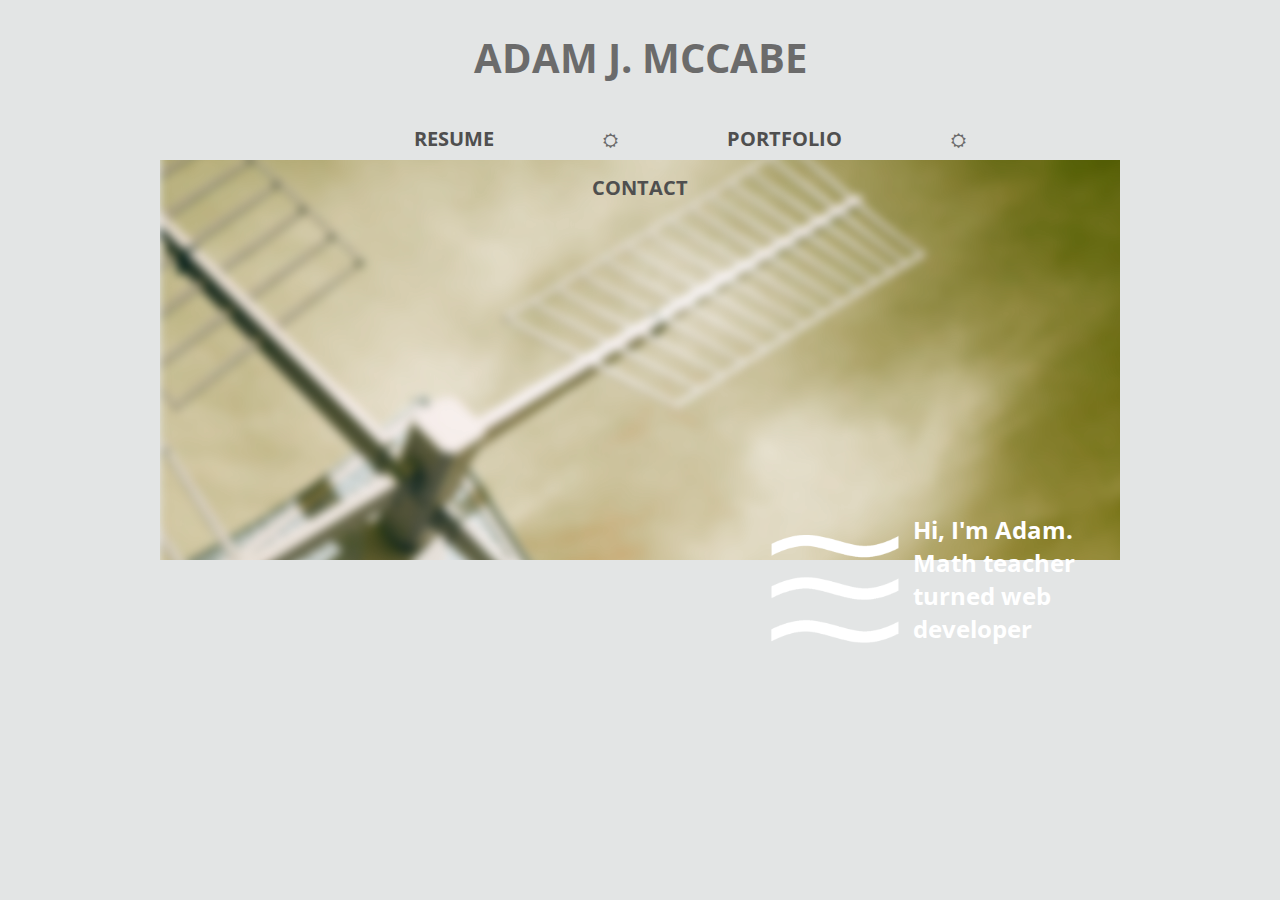
==== index.html @ 9fcefb50 "fix resume link" ====
<!DOCTYPE html>
<html>
<head>
  <title>Adam McCabe</title>
  <link href="stylesheets/base.css" rel="stylesheet">
  <link href="stylesheets/skeleton.css" rel="stylesheet">
  <link href="stylesheets/layout.css" rel="stylesheet">
  <link href="stylesheets/styles.css" rel="stylesheet" />

  <link href='http://fonts.googleapis.com/css?family=Open+Sans+Condensed:300' rel='stylesheet' type='text/css'>

  <link href="http://netdna.bootstrapcdn.com/font-awesome/4.0.3/css/font-awesome.css" rel="stylesheet">
</head>

<body>
    <div id="nav_bar">
      <h1><a href="index.html">Adam J. McCabe</a></h1>
      <div class='home-links'>
        <a href="resume.html">Resume</a>
        <i class="fa fa-sun-o fa-spin"></i>
        <a href="portfolio.html">Portfolio</a>
        <i class="fa fa-sun-o fa-spin"></i>
        <a href="contact.html">Contact</a>
      </div>
    </div>

    <div class='list'>
      <div class='home-image-container'>

        <div class='home-wind'>
          <img src="images/less_wind.png">
          <span>Hi, I'm Adam. </br> Math teacher turned web developer</span>
        </div>

        <div class='home-image'><img src='images/windmill4.JPG'></div>
      </div
    </div>
  




</body>
</html>
---- stylesheets/styles.css ----
* {
	margin: 0;
	padding: 0;
}

a, a:visited {
	outline: none;
	text-decoration: none;
	color: #4f4f4f;
}

#nav_bar {
	position: relative;
	color: #6b6b6b;
	margin: 30px auto;
	width: 950px;
	height: 100px;
	z-index: 6;
}

#nav_bar a {
	margin: 0px 100px 0px 100px;
	font-size: 20px;
}

#nav_bar a:hover {
	color: #cf8a05;
}

#nav_bar h1 {
	padding: 0px 0px 23px 0px;
	text-align: center;
	text-transform: uppercase;
}

#nav_bar h1 a{
	font: bold 40px 'Open Sans Condensed', sans-serif;
	color: #6b6b6b;
	width: 250px;
}

/*.list {
	text-align: center;
}*/

#nav_bar li {
	display: inline;
	margin: 40px auto;
	margin-left: 30px;
	margin-right: 30px;
	text-align: center;
}

.home-image-container {
	margin: 10px auto;
	width: 960px;
	height: 400px;
	overflow: hidden;
}

.home-image img {
	margin-top: -100px;
	width: 975px;
	-webkit-filter: blur(5px) grayscale(0) hue-rotate(190deg);
}

.home-image img:hover {
	-webkit-transition: all 1s ease;
  	-webkit-filter: blur(0px) grayscale(.5) hue-rotate(190deg);
}

/*#parallax-bg3 img {
	-webkit-filter: blur(0px) grayscale(1) ;
}

#parallax-bg3 img:hover {
	-webkit-transition: all 1s ease;
  	-webkit-filter: blur(0px) grayscale(0) ;
}
*/
.home-links {
	font: bold 24px 'Open Sans Condensed', sans-serif;
	font-size: 36px;
	color: #6b6b6b;
	padding: 0px 0px 20px 0px;
	text-align: center;
	text-transform: uppercase;
}

.home-wind img {
	padding: 0px;
	position: absolute;
	width: 150px;
	top: 58%;
	right: 29%;
	z-index: 99999;
}

.home-wind span {
	font: bold 24px 'Open Sans Condensed', sans-serif;
	padding: 0px;
	position: absolute;
	width: 175px;
	top: 57%;
	right: 15%;
	color: #fff;
	z-index: 99999;
}
.home-text p {
	color: white;
	font-size: 30px;
}

.home-text p:hover {
	color: #cf8a05;
}

.fa.fa-sun-o {
	font-size: 15px
}

.fa.fa-cogs {
	font-size: 200px;
	color: #fff;
}


/******************************CONTACT******************************/
/*******************************************************************/

#contact {
	width: 500px;
	height: 30px;
	margin: 80px auto;
	clear: both;
	font-size: 30px;
	/*border: 1px dashed;*/
}

#info_left {
	float: left;
	margin-right: 177px;
}

#info_right {
	float: left;
}

#github {
	float: left;
	height: 180px;
	width: 180px;
	background: url('../images/github-256.png') no-repeat;
	background-size:180px 180px;
}

#linkedin {
	float: left;
	height: 180px;
	width: 180px;
	background: url('../images/linkedin-256.png') no-repeat;
	background-size:180px 180px;
}

#twitter {
	float: left;
	height: 180px;
	width: 180px;
	background: url('../images/twitter-256.png') no-repeat;
	background-size:180px 180px;
}

#gmail {
	float: left;
	height: 180px;
	width: 180px;
	background: url('../images/gmail-256.png') no-repeat;
	background-size:180px 180px;
}

#instagram {
	float: left;
	height: 180px;
	width: 180px;
	background: url('../images/instagram-256.png') no-repeat;
	background-size:180px 180px;
}

#phone {
	float: left;
	height: 180px;
	width: 180px;
	background: url('../images/phone-256.png') no-repeat;
	background-size:180px 180px;
}
.container {
	width: 720px;
	margin: 40px auto;
	/*border: 1px dashed;*/
}



/******************************RESUME*******************************/
/*******************************************************************/

#resume {
	width: 940px;
	height: 1300px;
	overflow:hidden;
	margin-top: -38px;
	margin-right: auto;
	margin-left: auto;
}

@media only screen and (max-width: 767px) {
	#resume {
		height: 1800px;
	}
}

html,body,div,span,object,iframe,h1,h2,h3,h4,h5,h6,p,blockquote,pre,abbr,address,cite,code,del,dfn,em,img,ins,kbd,q,samp,small,strong,sub,sup,var,b,i,dl,dt,dd,ol,ul,li,fieldset,form,label,legend,table,caption,tbody,tfoot,thead,tr,th,td,article,aside,canvas,details,figcaption,figure,footer,header,hgroup,menu,nav,section,summary,time,mark,audio,video {
border:0;
font:inherit;
font-size:100%;
margin:0;
padding:0;
vertical-align:baseline;
}

article,aside,details,figcaption,figure,footer,header,hgroup,menu,nav,section {
display:block;
}

html, body {
	background: #e3e5e5; 
	font-family: 'Open Sans Condensed', sans-serif; 
	font-size: 16px; 
	color: #222;
}

.clear {clear: both;}

p {
	font-size: 1em;
	line-height: 1.4em;
	margin-bottom: 20px;
	color: #444;
}

#cv {
	width: 90%;
	max-width: 800px;
	background: #e3e5e5;
	margin: 30px auto;
}

.mainDetails {
	padding: 25px 35px;
	/*border-bottom: 2px solid #cf8a05;*/
	background: #e3e5e5;
}

#name h1 {
	font-size: 2.5em;
	font-weight: 700;
	font-family: 'Open Sans Condensed', sans-serif;
	color: #6b6b6b;
	margin-bottom: -6px;
}

#name h2 {
	font-size: 2em;
	margin-left: 2px;
	font-family: 'Open Sans Condensed', sans-serif;
	color: #6b6b6b;
}

#mainArea {
	padding: 0 40px;
	background-color: #e3e5e5;
}

#headshot {
	width: 12.5%;
	float: left;
	margin-right: 30px;
}

#headshot img {
	width: 100%;
	height: auto;
	-webkit-border-radius: 50px;
	border-radius: 50px;
}

#name {
	float: left;
}

#contactDetails {
	float: right;
}

#contactDetails ul {
	list-style-type: none;
	font-size: 0.9em;
	margin-top: 2px;
}

#contactDetails ul li {
	margin-bottom: 3px;
	color: #444;
}

#contactDetails ul li a, a[href^=tel] {
	color: #444; 
	text-decoration: none;
	-webkit-transition: all .3s ease-in;
	-moz-transition: all .3s ease-in;
	-o-transition: all .3s ease-in;
	-ms-transition: all .3s ease-in;
	transition: all .3s ease-in;
}

#contactDetails ul li a:hover { 
	color: #cf8a05;
}


section {
	/*border-top: 1px solid #dedede;*/
	padding: 25px 0px 0px;
}

section:first-child {
	border-top: 25px;
}

section:last-child {
	padding: 25px 0 10px;
}

.sectionTitle {
	float: left;
	width: 15%;
}

.sectionContent {
	float: right;
	width: 72.5%;
	border-left: 1px solid #cf8a05;
	padding-left: 30px;
}

.sectionTitle h1 {
	font-family: 'Open Sans Condensed', sans-serif;
	/*font-style: italic;*/
	font-size: 1.5em;
	color: #cf8a05;
}

.sectionContent h2 {
	font-family: 'Open Sans Condensed', sans-serif;
	font-size: 1.5em;
	margin-bottom: -2px;
}

.sectionContent li {
	list-style-type: disc; 
	color: #6b6b6b;
}

.subDetails {
	font-size: 0.8em;
	font-style: italic;
	margin-bottom: 3px;
}

.keySkills {
	list-style-type: none;
	-moz-column-count:3;
	-webkit-column-count:3;
	column-count:3;
	margin-bottom: 20px;
	font-size: 1em;
	color: #444;
}

.keySkills ul li {
	margin-bottom: 3px;
}

@media all and (min-width: 602px) and (max-width: 800px) {
	#headshot {
		display: none;
	}
	
	.keySkills {
	-moz-column-count:2;
	-webkit-column-count:2;
	column-count:2;
	}
}

@media all and (max-width: 601px) {
	#cv {
		width: 95%;
		margin: 10px auto;
		min-width: 280px;
	}
	
	#headshot {
		display: none;
	}
	
	#name, #contactDetails {
		float: none;
		width: 100%;
		text-align: center;
	}
	
	.sectionTitle, .sectionContent {
		float: none;
		width: 100%;
	}
	
	.sectionTitle {
		margin-left: -2px;
		font-size: 1.25em;
	}
	
	.keySkills {
		-moz-column-count:2;
		-webkit-column-count:2;
		column-count:2;
	}
}

@media all and (max-width: 480px) {
	.mainDetails {
		padding: 15px 15px;
	}
	
	section {
		padding: 15px 0 0;
	}
	
	#mainArea {
		padding: 0 25px;
	}

	
	.keySkills {
	-moz-column-count:1;
	-webkit-column-count:1;
	column-count:1;
	}
	
	#name h1 {
		line-height: .8em;
		margin-bottom: 4px;
	}
}

@media print {
    #cv {
        width: 100%;
    }
}

@-webkit-keyframes reset {
	0% {
		opacity: 0;
	}
	100% {
		opacity: 0;
	}
}

@-webkit-keyframes fade-in {
	0% {
		opacity: 0;
	}
	40% {
		opacity: 0;
	}
	100% {
		opacity: 1;
	}
}

@-moz-keyframes reset {
	0% {
		opacity: 0;
	}
	100% {
		opacity: 0;
	}
}

@-moz-keyframes fade-in {
	0% {
		opacity: 0;
	}
	40% {
		opacity: 0;
	}
	100% {
		opacity: 1;
	}
}

@keyframes reset {
	0% {
		opacity: 0;
	}
	100% {
		opacity: 0;
	}
}

@keyframes fade-in {
	0% {
		opacity: 0;
	}
	40% {
		opacity: 0;
	}
	100% {
		opacity: 1;
	}
}

.instaFade {
    -webkit-animation-name: reset, fade-in;
    -webkit-animation-duration: .4s;
    -webkit-animation-timing-function: ease-in;
	
	-moz-animation-name: reset, fade-in;
    -moz-animation-duration: .4s;
    -moz-animation-timing-function: ease-in;
	
	animation-name: reset, fade-in;
    animation-duration: .4s;
    animation-timing-function: ease-in;
}

.quickFade {
    -webkit-animation-name: reset, fade-in;
    -webkit-animation-duration: 2.5s;
    -webkit-animation-timing-function: ease-in;
	
	-moz-animation-name: reset, fade-in;
    -moz-animation-duration: 2.5s;
    -moz-animation-timing-function: ease-in;
	
	animation-name: reset, fade-in;
    animation-duration: 2.5s;
    animation-timing-function: ease-in;
}
 
.delayOne {
	-webkit-animation-delay: 0, .1s;
	-moz-animation-delay: 0, .1s;
	animation-delay: 0, .1s;
}

.delayTwo {
	-webkit-animation-delay: 0, 1s;
	-moz-animation-delay: 0, 1s;
	animation-delay: 0, 1s;
}

.delayThree {
	-webkit-animation-delay: 0, 1.5s;
	-moz-animation-delay: 0, 1.5s;
	animation-delay: 0, 1.5s;
}

.delayFour {
	-webkit-animation-delay: 0, 2s;
	-moz-animation-delay: 0, 2s;
	animation-delay: 0, 2s;
}

.delayFive {
	-webkit-animation-delay: 0, 2.5s;
	-moz-animation-delay: 0, 2.5s;
	animation-delay: 0, 2.5s;
}
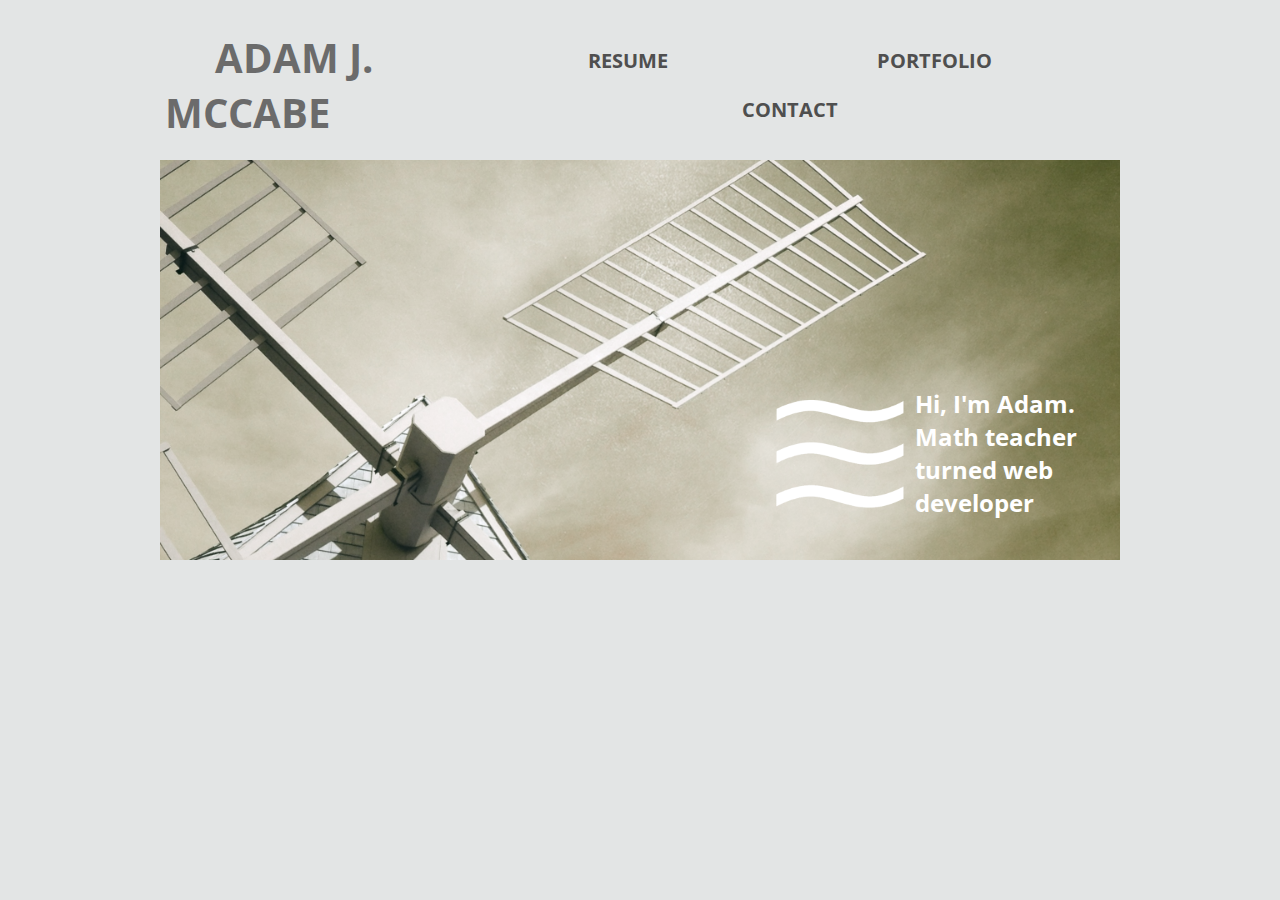
==== commit fba16041: "add viewport meta" ====
--- a/index.html
+++ b/index.html
@@ -10,35 +10,32 @@
   <link href='http://fonts.googleapis.com/css?family=Open+Sans+Condensed:300' rel='stylesheet' type='text/css'>
 
   <link href="http://netdna.bootstrapcdn.com/font-awesome/4.0.3/css/font-awesome.css" rel="stylesheet">
+
+  <meta name="viewport" content="width=device-width"/>
 </head>
 
 <body>
-    <div id="nav_bar">
-      <h1><a href="index.html">Adam J. McCabe</a></h1>
-      <div class='home-links'>
+    <div id="nav_bar" class="container">
+      <div id="name" class="four columns offset-by-five">
+        <span><a href="index.html">Adam J. McCabe</a></span>
+      </div>
+      <div class="home-links sixteen columns">
         <a href="resume.html">Resume</a>
-        <i class="fa fa-sun-o fa-spin"></i>
+        <!-- <i class="fa fa-sun-o fa-spin"></i> -->
         <a href="portfolio.html">Portfolio</a>
-        <i class="fa fa-sun-o fa-spin"></i>
+        <!-- <i class="fa fa-sun-o fa-spin"></i> -->
         <a href="contact.html">Contact</a>
       </div>
     </div>
 
     <div class='list'>
       <div class='home-image-container'>
-
         <div class='home-wind'>
           <img src="images/less_wind.png">
           <span>Hi, I'm Adam. </br> Math teacher turned web developer</span>
         </div>
-
         <div class='home-image'><img src='images/windmill4.JPG'></div>
       </div
     </div>
-  
-
-
-
-
 </body>
 </html>
--- a/stylesheets/styles.css
+++ b/stylesheets/styles.css
@@ -33,10 +33,14 @@
 	text-transform: uppercase;
 }
 
-#nav_bar h1 a{
+#nav_bar span a{
 	font: bold 40px 'Open Sans Condensed', sans-serif;
 	color: #6b6b6b;
-	width: 250px;
+	width: 300px;
+	margin: 0px 0px 0px 50px;
+	text-align: center;
+	text-transform: uppercase;
+	/*border: 1px dashed;*/
 }
 
 /*.list {
@@ -61,12 +65,15 @@
 .home-image img {
 	margin-top: -100px;
 	width: 975px;
-	-webkit-filter: blur(5px) grayscale(0) hue-rotate(190deg);
+	-webkit-transition: all 1s ease;
+	-webkit-filter: blur(0px) grayscale(.5) hue-rotate(190deg);
 }
 
 .home-image img:hover {
 	-webkit-transition: all 1s ease;
-  	-webkit-filter: blur(0px) grayscale(.5) hue-rotate(190deg);
+	margin-top: -250px;
+	/*-webkit-filter: blur(5px) grayscale(0) hue-rotate(190deg);*/
+  	
 }
 
 /*#parallax-bg3 img {
@@ -82,7 +89,7 @@
 	font: bold 24px 'Open Sans Condensed', sans-serif;
 	font-size: 36px;
 	color: #6b6b6b;
-	padding: 0px 0px 20px 0px;
+	padding: 0px 0px 0px 0px;
 	text-align: center;
 	text-transform: uppercase;
 }
@@ -91,8 +98,8 @@
 	padding: 0px;
 	position: absolute;
 	width: 150px;
-	top: 58%;
-	right: 29%;
+	top: 387px;
+	right: 366px;
 	z-index: 99999;
 }
 
@@ -101,11 +108,12 @@
 	padding: 0px;
 	position: absolute;
 	width: 175px;
-	top: 57%;
-	right: 15%;
+	top: 387px;
+	right: 190px;
 	color: #fff;
 	z-index: 99999;
 }
+
 .home-text p {
 	color: white;
 	font-size: 30px;
@@ -124,14 +132,21 @@
 	color: #fff;
 }
 
+#name {
+	width: 300px;
+	margin-bottom: 20px;
+	/*border: 1px dashed;*/
+}
+
 
 /******************************CONTACT******************************/
 /*******************************************************************/
 
 #contact {
-	width: 500px;
+	width: 590px;
 	height: 30px;
-	margin: 80px auto;
+	margin: 40px auto;
+	margin-bottom: 0px;
 	clear: both;
 	font-size: 30px;
 	/*border: 1px dashed;*/
@@ -139,7 +154,12 @@
 
 #info_left {
 	float: left;
-	margin-right: 177px;
+	margin-right: 100px;
+}
+
+#sun {
+	float: left;
+	margin-right: 100px;
 }
 
 #info_right {
@@ -193,10 +213,22 @@
 	background: url('../images/phone-256.png') no-repeat;
 	background-size:180px 180px;
 }
-.container {
+.icons {
 	width: 720px;
 	margin: 40px auto;
 	/*border: 1px dashed;*/
+}
+
+@media only screen and (max-width: 767px) {
+  .home-wind span {top: 250px;}
+	.home-wind img {top: 370px;}
+	.home-image-container {width: 260px;}
+	.home-image img {margin-left: -150px}
+	.icons {width: 250px;}
+	#contact {margin-left: 53px; width: 300px; text-align: center;}
+	#sun {margin-left: -75px; width: 0px; opacity: 0;}
+	/*#info_left p: {padding-left: 100px;}*/
+	/*#info_right: {margin-left: -40px;}*/
 }
 
 
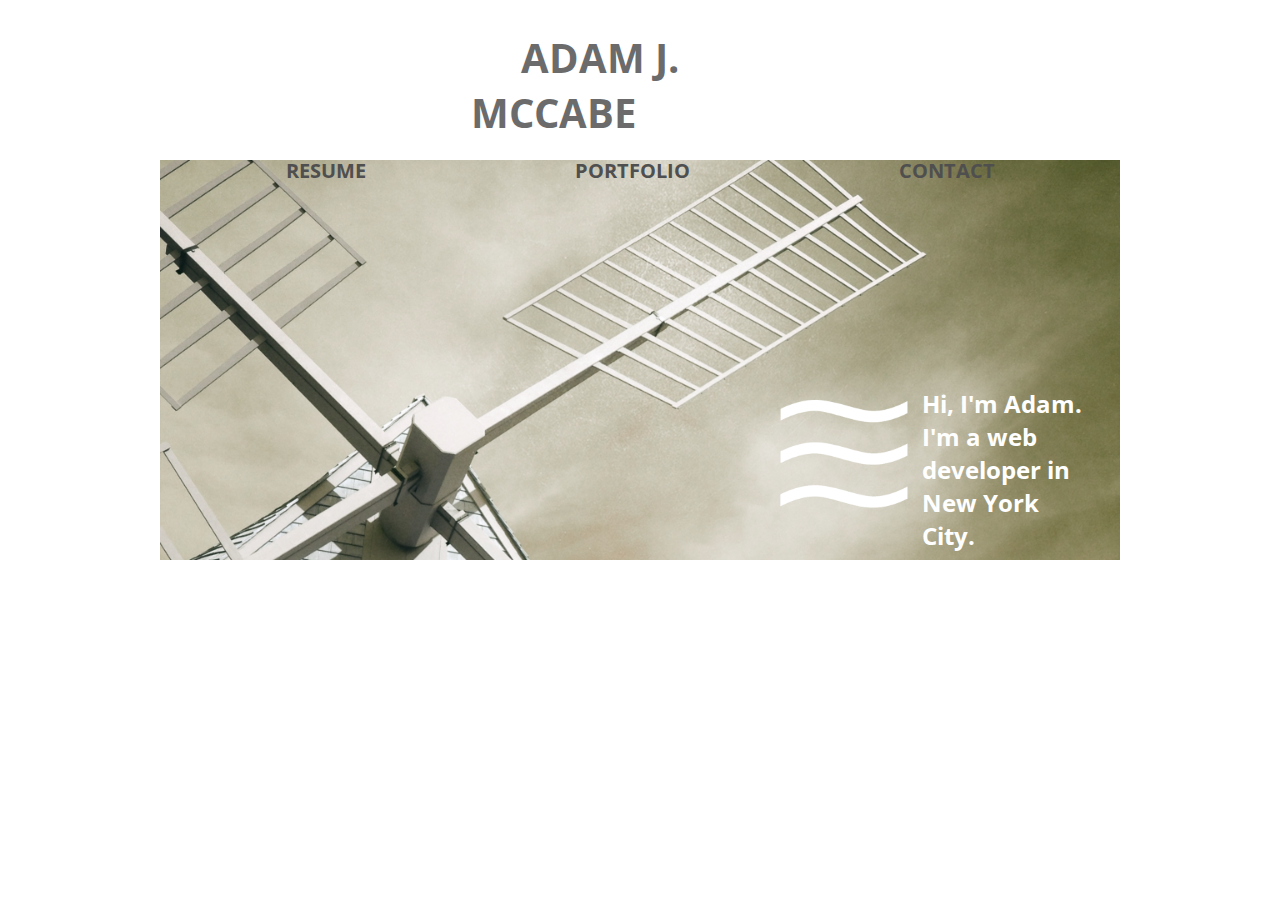
==== commit f12d258b: "contact animation" ====
--- a/index.html
+++ b/index.html
@@ -16,26 +16,23 @@
 
 <body>
     <div id="nav_bar" class="container">
-      <div id="name" class="four columns offset-by-five">
-        <span><a href="index.html">Adam J. McCabe</a></span>
+      <div id="name">
+      <span><a href="index.html">Adam J. McCabe</a></span>
       </div>
       <div class="home-links sixteen columns">
         <a href="resume.html">Resume</a>
-        <!-- <i class="fa fa-sun-o fa-spin"></i> -->
         <a href="portfolio.html">Portfolio</a>
-        <!-- <i class="fa fa-sun-o fa-spin"></i> -->
         <a href="contact.html">Contact</a>
       </div>
     </div>
 
-    <div class='list'>
-      <div class='home-image-container'>
-        <div class='home-wind'>
-          <img src="images/less_wind.png">
-          <span>Hi, I'm Adam. </br> Math teacher turned web developer</span>
-        </div>
-        <div class='home-image'><img src='images/windmill4.JPG'></div>
-      </div
-    </div>
+
+    <div class='home-image-container'>
+      <div class='home-wind'>
+        <img src="images/less_wind.png">
+        <span>Hi, I'm Adam. </br> I'm a web developer in New York City.</span>
+      </div>
+      <div class='home-image'><img src='images/windmill4.JPG'></div>
+    </div
 </body>
 </html>
--- a/stylesheets/styles.css
+++ b/stylesheets/styles.css
@@ -40,12 +40,7 @@
 	margin: 0px 0px 0px 50px;
 	text-align: center;
 	text-transform: uppercase;
-	/*border: 1px dashed;*/
-}
-
-/*.list {
-	text-align: center;
-}*/
+}
 
 #nav_bar li {
 	display: inline;
@@ -65,26 +60,23 @@
 .home-image img {
 	margin-top: -100px;
 	width: 975px;
+
 	-webkit-transition: all 1s ease;
+	-moz-transition: all 1s ease;
+	-ms-transition: all 1s ease;
+	-o-transition: all 1s ease;
+	transition: all 1s ease;
+
+	/*-webkit-transition: all 1s ease;*/
 	-webkit-filter: blur(0px) grayscale(.5) hue-rotate(190deg);
-}
-
-.home-image img:hover {
-	-webkit-transition: all 1s ease;
-	margin-top: -250px;
-	/*-webkit-filter: blur(5px) grayscale(0) hue-rotate(190deg);*/
-  	
-}
-
-/*#parallax-bg3 img {
-	-webkit-filter: blur(0px) grayscale(1) ;
-}
-
-#parallax-bg3 img:hover {
-	-webkit-transition: all 1s ease;
-  	-webkit-filter: blur(0px) grayscale(0) ;
-}
-*/
+	-moz-filter: blur(0px) grayscale(.5) hue-rotate(190deg);
+	-ms-filter: blur(0px) grayscale(.5) hue-rotate(190deg);
+	-o-filter: blur(0px) grayscale(.5) hue-rotate(190deg);
+	filter: blur(0px) grayscale(.5) hue-rotate(190deg);
+}
+
+
+
 .home-links {
 	font: bold 24px 'Open Sans Condensed', sans-serif;
 	font-size: 36px;
@@ -94,12 +86,17 @@
 	text-transform: uppercase;
 }
 
+.home-image img:hover {
+	position: relative;
+	margin-top: -250px;
+}
+
 .home-wind img {
 	padding: 0px;
 	position: absolute;
 	width: 150px;
 	top: 387px;
-	right: 366px;
+	left: 60%;
 	z-index: 99999;
 }
 
@@ -109,7 +106,7 @@
 	position: absolute;
 	width: 175px;
 	top: 387px;
-	right: 190px;
+	left: 72%;
 	color: #fff;
 	z-index: 99999;
 }
@@ -133,9 +130,10 @@
 }
 
 #name {
-	width: 300px;
-	margin-bottom: 20px;
-	/*border: 1px dashed;*/
+	width: 290px;
+	position: relative;
+	left: 48%;
+	margin-left: -150px;
 }
 
 
@@ -149,7 +147,6 @@
 	margin-bottom: 0px;
 	clear: both;
 	font-size: 30px;
-	/*border: 1px dashed;*/
 }
 
 #info_left {
@@ -167,6 +164,8 @@
 }
 
 #github {
+	position: relative;
+	left: -20%;
 	float: left;
 	height: 180px;
 	width: 180px;
@@ -175,6 +174,8 @@
 }
 
 #linkedin {
+	position: relative;
+	left: -40%;
 	float: left;
 	height: 180px;
 	width: 180px;
@@ -183,6 +184,8 @@
 }
 
 #twitter {
+	position: relative;
+	left: -60%;
 	float: left;
 	height: 180px;
 	width: 180px;
@@ -190,15 +193,9 @@
 	background-size:180px 180px;
 }
 
-#gmail {
-	float: left;
-	height: 180px;
-	width: 180px;
-	background: url('../images/gmail-256.png') no-repeat;
-	background-size:180px 180px;
-}
-
 #instagram {
+	position: relative;
+	left: -80%;
 	float: left;
 	height: 180px;
 	width: 180px;
@@ -206,32 +203,22 @@
 	background-size:180px 180px;
 }
 
-#phone {
-	float: left;
-	height: 180px;
-	width: 180px;
-	background: url('../images/phone-256.png') no-repeat;
-	background-size:180px 180px;
-}
 .icons {
 	width: 720px;
 	margin: 40px auto;
-	/*border: 1px dashed;*/
 }
 
 @media only screen and (max-width: 767px) {
-  .home-wind span {top: 250px;}
-	.home-wind img {top: 370px;}
-	.home-image-container {width: 260px;}
-	.home-image img {margin-left: -150px}
-	.icons {width: 250px;}
-	#contact {margin-left: 53px; width: 300px; text-align: center;}
+  .home-wind span {top: 250px; left: 174px;}
+	.home-wind img {top: 375px; left: 150px;}
+	.home-links {padding-top: 45px; padding-left: 75px;}
+	.home-image-container {margin-left: 53px; width: 350px;}
+	.home-image img {margin-left: -150px;}
+	.icons {margin-left: 130px; width: 250px;}
+	#contact {margin-left: 120px; width: 300px; text-align: center;}
 	#sun {margin-left: -75px; width: 0px; opacity: 0;}
-	/*#info_left p: {padding-left: 100px;}*/
-	/*#info_right: {margin-left: -40px;}*/
-}
-
-
+	#name {top: 0px; left: -125px; position: absolute; margin-bottom: 10px}
+}
 
 /******************************RESUME*******************************/
 /*******************************************************************/
@@ -265,7 +252,7 @@
 }
 
 html, body {
-	background: #e3e5e5; 
+	background: #fff; 
 	font-family: 'Open Sans Condensed', sans-serif; 
 	font-size: 16px; 
 	color: #222;
@@ -289,45 +276,12 @@
 
 .mainDetails {
 	padding: 25px 35px;
-	/*border-bottom: 2px solid #cf8a05;*/
-	background: #e3e5e5;
-}
-
-#name h1 {
-	font-size: 2.5em;
-	font-weight: 700;
-	font-family: 'Open Sans Condensed', sans-serif;
-	color: #6b6b6b;
-	margin-bottom: -6px;
-}
-
-#name h2 {
-	font-size: 2em;
-	margin-left: 2px;
-	font-family: 'Open Sans Condensed', sans-serif;
-	color: #6b6b6b;
+	background: #fff;
 }
 
 #mainArea {
 	padding: 0 40px;
-	background-color: #e3e5e5;
-}
-
-#headshot {
-	width: 12.5%;
-	float: left;
-	margin-right: 30px;
-}
-
-#headshot img {
-	width: 100%;
-	height: auto;
-	-webkit-border-radius: 50px;
-	border-radius: 50px;
-}
-
-#name {
-	float: left;
+	background-color: #fff;
 }
 
 #contactDetails {
@@ -361,7 +315,6 @@
 
 
 section {
-	/*border-top: 1px solid #dedede;*/
 	padding: 25px 0px 0px;
 }
 
@@ -387,7 +340,6 @@
 
 .sectionTitle h1 {
 	font-family: 'Open Sans Condensed', sans-serif;
-	/*font-style: italic;*/
 	font-size: 1.5em;
 	color: #cf8a05;
 }
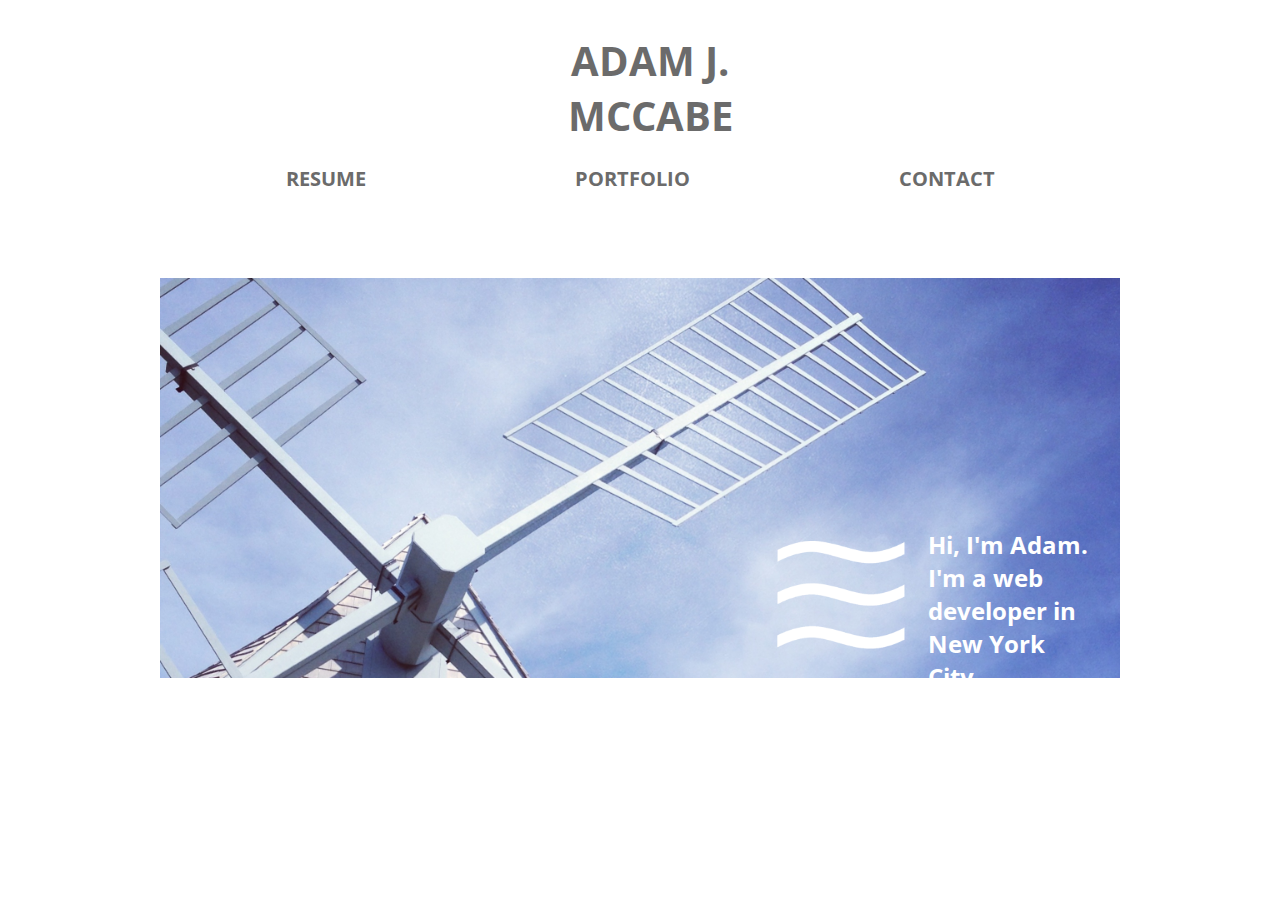
==== commit 52b845e0: "change media query" ====
--- a/index.html
+++ b/index.html
@@ -2,7 +2,7 @@
 <html>
 <head>
   <title>Adam McCabe</title>
-  <link href="stylesheets/base.css" rel="stylesheet">
+  <!-- <link href="stylesheets/base.css" rel="stylesheet"> -->
   <link href="stylesheets/skeleton.css" rel="stylesheet">
   <link href="stylesheets/layout.css" rel="stylesheet">
   <link href="stylesheets/styles.css" rel="stylesheet" />
@@ -15,12 +15,14 @@
 </head>
 
 <body>
+   
+    <div id="name">
+    <span><a href="index.html">Adam J. McCabe</a></span>
+    </div>
+    
     <div id="nav_bar" class="container">
-      <div id="name">
-      <span><a href="index.html">Adam J. McCabe</a></span>
-      </div>
       <div class="home-links sixteen columns">
-        <a href="resume.html">Resume</a>
+        <a href="Adam_McCabe_Resume.pdf" target="_blank">Resume</a>
         <a href="portfolio.html">Portfolio</a>
         <a href="contact.html">Contact</a>
       </div>
--- a/stylesheets/styles.css
+++ b/stylesheets/styles.css
@@ -1,577 +1,238 @@
-* {
-	margin: 0;
-	padding: 0;
-}
-
-a, a:visited {
-	outline: none;
-	text-decoration: none;
-	color: #4f4f4f;
-}
+/************************************************************/
+a {
+  outline: none;
+  text-decoration: none;
+  color: #6b6b6b; }
+
+p {
+  font-size: 1em;
+  line-height: 1.4em;
+  margin-bottom: 20px;
+  color: #6b6b6b; }
 
 #nav_bar {
-	position: relative;
-	color: #6b6b6b;
-	margin: 30px auto;
-	width: 950px;
-	height: 100px;
-	z-index: 6;
-}
-
-#nav_bar a {
-	margin: 0px 100px 0px 100px;
-	font-size: 20px;
-}
-
-#nav_bar a:hover {
-	color: #cf8a05;
-}
-
-#nav_bar h1 {
-	padding: 0px 0px 23px 0px;
-	text-align: center;
-	text-transform: uppercase;
-}
-
-#nav_bar span a{
-	font: bold 40px 'Open Sans Condensed', sans-serif;
-	color: #6b6b6b;
-	width: 300px;
-	margin: 0px 0px 0px 50px;
-	text-align: center;
-	text-transform: uppercase;
-}
-
-#nav_bar li {
-	display: inline;
-	margin: 40px auto;
-	margin-left: 30px;
-	margin-right: 30px;
-	text-align: center;
-}
+  position: relative;
+  color: #6b6b6b;
+  margin: 30px auto;
+  width: 950px;
+  height: 100px;
+  z-index: 6; }
+  #nav_bar a {
+    margin: 0px 100px 0px 100px;
+    font-size: 20px; }
+  #nav_bar a:hover {
+    color: #cf8a05; }
+  #nav_bar h1 {
+    padding: 0px 0px 23px 0px;
+    text-align: center;
+    text-transform: uppercase; }
+  #nav_bar span a {
+    font: bold 40px 'Open Sans Condensed', sans-serif;
+    color: #6b6b6b;
+    width: 300px;
+    margin: 0px 0px 0px 50px;
+    text-align: center;
+    text-transform: uppercase; }
+  #nav_bar li {
+    display: inline;
+    margin: 40px auto;
+    margin-left: 30px;
+    margin-right: 30px;
+    text-align: center; }
+
+.home-links {
+  font: bold 24px 'Open Sans Condensed', sans-serif;
+  font-size: 36px;
+  color: #6b6b6b;
+  padding: 0px 0px 0px 0px;
+  text-align: center;
+  text-transform: uppercase; }
 
 .home-image-container {
-	margin: 10px auto;
-	width: 960px;
-	height: 400px;
-	overflow: hidden;
-}
+  position: relative;
+  margin: 10px auto;
+  width: 960px;
+  height: 400px;
+  overflow: hidden; }
 
 .home-image img {
-	margin-top: -100px;
-	width: 975px;
-
-	-webkit-transition: all 1s ease;
-	-moz-transition: all 1s ease;
-	-ms-transition: all 1s ease;
-	-o-transition: all 1s ease;
-	transition: all 1s ease;
-
-	/*-webkit-transition: all 1s ease;*/
-	-webkit-filter: blur(0px) grayscale(.5) hue-rotate(190deg);
-	-moz-filter: blur(0px) grayscale(.5) hue-rotate(190deg);
-	-ms-filter: blur(0px) grayscale(.5) hue-rotate(190deg);
-	-o-filter: blur(0px) grayscale(.5) hue-rotate(190deg);
-	filter: blur(0px) grayscale(.5) hue-rotate(190deg);
-}
-
-
-
-.home-links {
-	font: bold 24px 'Open Sans Condensed', sans-serif;
-	font-size: 36px;
-	color: #6b6b6b;
-	padding: 0px 0px 0px 0px;
-	text-align: center;
-	text-transform: uppercase;
-}
+  margin-top: -100px;
+  width: 975px;
+  -webkit-transition: all 1s ease;
+  -moz-transition: all 1s ease;
+  -ms-transition: all 1s ease;
+  -o-transition: all 1s ease;
+  transition: all 1s ease;
+  /*-webkit-transition: all 1s ease;*/
+  /*-webkit-filter: blur(5px);
+  -moz-filter: blur(5px);
+  -ms-filter: blur(5px);
+  -o-filter: blur(5px);
+  filter: blur(5px);*/ }
 
 .home-image img:hover {
-	position: relative;
-	margin-top: -250px;
-}
+  position: relative;
+  margin-top: -250px;
+  	/*	-webkit-filter: blur(0px);
+  		-moz-filter: blur(0px);
+  		-ms-filter: blur(0px);
+  		-o-filter: blur(0px);
+  		filter: blur(0px);
+  */ }
 
 .home-wind img {
-	padding: 0px;
-	position: absolute;
-	width: 150px;
-	top: 387px;
-	left: 60%;
-	z-index: 99999;
-}
-
+  padding: 0px;
+  position: absolute;
+  width: 150px;
+  top: 250px;
+  left: 63%;
+  z-index: 99999; }
 .home-wind span {
-	font: bold 24px 'Open Sans Condensed', sans-serif;
-	padding: 0px;
-	position: absolute;
-	width: 175px;
-	top: 387px;
-	left: 72%;
-	color: #fff;
-	z-index: 99999;
-}
+  font: bold 24px 'Open Sans Condensed', sans-serif;
+  padding: 0px;
+  position: absolute;
+  width: 175px;
+  top: 250px;
+  left: 80%;
+  color: #fff;
+  z-index: 99999; }
 
 .home-text p {
-	color: white;
-	font-size: 30px;
-}
-
+  color: white;
+  font-size: 30px; }
 .home-text p:hover {
-	color: #cf8a05;
-}
-
-.fa.fa-sun-o {
-	font-size: 15px
-}
-
-.fa.fa-cogs {
-	font-size: 200px;
-	color: #fff;
-}
+  color: #cf8a05; }
 
 #name {
-	width: 290px;
-	position: relative;
-	left: 48%;
-	margin-left: -150px;
-}
-
+  width: 290px;
+  position: relative;
+  top: 25px;
+  left: 35%;
+  margin-left: -150px;
+  font: bold 40px 'Open Sans Condensed', sans-serif;
+  color: #6b6b6b;
+  width: 300px;
+  margin: 0px 0px 0px 50px;
+  text-align: center;
+  text-transform: uppercase; }
 
 /******************************CONTACT******************************/
 /*******************************************************************/
-
 #contact {
-	width: 590px;
-	height: 30px;
-	margin: 40px auto;
-	margin-bottom: 0px;
-	clear: both;
-	font-size: 30px;
-}
+  width: 590px;
+  height: 30px;
+  margin: 40px auto;
+  margin-bottom: 0px;
+  clear: both;
+  font-size: 30px; }
 
 #info_left {
-	float: left;
-	margin-right: 100px;
-}
-
-#sun {
-	float: left;
-	margin-right: 100px;
-}
+  text-align: center; }
 
 #info_right {
-	float: left;
-}
+  text-align: center; }
 
 #github {
-	position: relative;
-	left: -20%;
-	float: left;
-	height: 180px;
-	width: 180px;
-	background: url('../images/github-256.png') no-repeat;
-	background-size:180px 180px;
-}
+  position: relative;
+  left: -25%;
+  float: left;
+  height: 180px;
+  width: 180px;
+  background: url("../images/github-256.png") no-repeat;
+  background-size: 180px 180px; }
 
 #linkedin {
-	position: relative;
-	left: -40%;
-	float: left;
-	height: 180px;
-	width: 180px;
-	background: url('../images/linkedin-256.png') no-repeat;
-	background-size:180px 180px;
-}
+  position: relative;
+  left: -40%;
+  float: left;
+  height: 180px;
+  width: 180px;
+  background: url("../images/linkedin-256.png") no-repeat;
+  background-size: 180px 180px; }
 
 #twitter {
-	position: relative;
-	left: -60%;
-	float: left;
-	height: 180px;
-	width: 180px;
-	background: url('../images/twitter-256.png') no-repeat;
-	background-size:180px 180px;
-}
+  position: relative;
+  left: -60%;
+  float: left;
+  height: 180px;
+  width: 180px;
+  background: url("../images/twitter-256.png") no-repeat;
+  background-size: 180px 180px; }
 
 #instagram {
-	position: relative;
-	left: -80%;
-	float: left;
-	height: 180px;
-	width: 180px;
-	background: url('../images/instagram-256.png') no-repeat;
-	background-size:180px 180px;
-}
-
-.icons {
-	width: 720px;
-	margin: 40px auto;
-}
-
-@media only screen and (max-width: 767px) {
-  .home-wind span {top: 250px; left: 174px;}
-	.home-wind img {top: 375px; left: 150px;}
-	.home-links {padding-top: 45px; padding-left: 75px;}
-	.home-image-container {margin-left: 53px; width: 350px;}
-	.home-image img {margin-left: -150px;}
-	.icons {margin-left: 130px; width: 250px;}
-	#contact {margin-left: 120px; width: 300px; text-align: center;}
-	#sun {margin-left: -75px; width: 0px; opacity: 0;}
-	#name {top: 0px; left: -125px; position: absolute; margin-bottom: 10px}
-}
-
-/******************************RESUME*******************************/
+  position: relative;
+  left: -80%;
+  float: left;
+  height: 180px;
+  width: 180px;
+  background: url("../images/instagram-256.png") no-repeat;
+  background-size: 180px 180px; }
+
+html, body {
+  background: #fff;
+  font-family: 'Open Sans Condensed', sans-serif;
+  font-size: 16px;
+  color: #222; }
+
+.clear {
+  clear: both; }
+
+/*******************************MEDIA*******************************/
 /*******************************************************************/
-
-#resume {
-	width: 940px;
-	height: 1300px;
-	overflow:hidden;
-	margin-top: -38px;
-	margin-right: auto;
-	margin-left: auto;
-}
-
-@media only screen and (max-width: 767px) {
-	#resume {
-		height: 1800px;
-	}
-}
-
-html,body,div,span,object,iframe,h1,h2,h3,h4,h5,h6,p,blockquote,pre,abbr,address,cite,code,del,dfn,em,img,ins,kbd,q,samp,small,strong,sub,sup,var,b,i,dl,dt,dd,ol,ul,li,fieldset,form,label,legend,table,caption,tbody,tfoot,thead,tr,th,td,article,aside,canvas,details,figcaption,figure,footer,header,hgroup,menu,nav,section,summary,time,mark,audio,video {
-border:0;
-font:inherit;
-font-size:100%;
-margin:0;
-padding:0;
-vertical-align:baseline;
-}
-
-article,aside,details,figcaption,figure,footer,header,hgroup,menu,nav,section {
-display:block;
-}
-
-html, body {
-	background: #fff; 
-	font-family: 'Open Sans Condensed', sans-serif; 
-	font-size: 16px; 
-	color: #222;
-}
-
-.clear {clear: both;}
-
-p {
-	font-size: 1em;
-	line-height: 1.4em;
-	margin-bottom: 20px;
-	color: #444;
-}
-
-#cv {
-	width: 90%;
-	max-width: 800px;
-	background: #e3e5e5;
-	margin: 30px auto;
-}
-
-.mainDetails {
-	padding: 25px 35px;
-	background: #fff;
-}
-
-#mainArea {
-	padding: 0 40px;
-	background-color: #fff;
-}
-
-#contactDetails {
-	float: right;
-}
-
-#contactDetails ul {
-	list-style-type: none;
-	font-size: 0.9em;
-	margin-top: 2px;
-}
-
-#contactDetails ul li {
-	margin-bottom: 3px;
-	color: #444;
-}
-
-#contactDetails ul li a, a[href^=tel] {
-	color: #444; 
-	text-decoration: none;
-	-webkit-transition: all .3s ease-in;
-	-moz-transition: all .3s ease-in;
-	-o-transition: all .3s ease-in;
-	-ms-transition: all .3s ease-in;
-	transition: all .3s ease-in;
-}
-
-#contactDetails ul li a:hover { 
-	color: #cf8a05;
-}
-
-
-section {
-	padding: 25px 0px 0px;
-}
-
-section:first-child {
-	border-top: 25px;
-}
-
-section:last-child {
-	padding: 25px 0 10px;
-}
-
-.sectionTitle {
-	float: left;
-	width: 15%;
-}
-
-.sectionContent {
-	float: right;
-	width: 72.5%;
-	border-left: 1px solid #cf8a05;
-	padding-left: 30px;
-}
-
-.sectionTitle h1 {
-	font-family: 'Open Sans Condensed', sans-serif;
-	font-size: 1.5em;
-	color: #cf8a05;
-}
-
-.sectionContent h2 {
-	font-family: 'Open Sans Condensed', sans-serif;
-	font-size: 1.5em;
-	margin-bottom: -2px;
-}
-
-.sectionContent li {
-	list-style-type: disc; 
-	color: #6b6b6b;
-}
-
-.subDetails {
-	font-size: 0.8em;
-	font-style: italic;
-	margin-bottom: 3px;
-}
-
-.keySkills {
-	list-style-type: none;
-	-moz-column-count:3;
-	-webkit-column-count:3;
-	column-count:3;
-	margin-bottom: 20px;
-	font-size: 1em;
-	color: #444;
-}
-
-.keySkills ul li {
-	margin-bottom: 3px;
-}
-
-@media all and (min-width: 602px) and (max-width: 800px) {
-	#headshot {
-		display: none;
-	}
-	
-	.keySkills {
-	-moz-column-count:2;
-	-webkit-column-count:2;
-	column-count:2;
-	}
-}
-
-@media all and (max-width: 601px) {
-	#cv {
-		width: 95%;
-		margin: 10px auto;
-		min-width: 280px;
-	}
-	
-	#headshot {
-		display: none;
-	}
-	
-	#name, #contactDetails {
-		float: none;
-		width: 100%;
-		text-align: center;
-	}
-	
-	.sectionTitle, .sectionContent {
-		float: none;
-		width: 100%;
-	}
-	
-	.sectionTitle {
-		margin-left: -2px;
-		font-size: 1.25em;
-	}
-	
-	.keySkills {
-		-moz-column-count:2;
-		-webkit-column-count:2;
-		column-count:2;
-	}
-}
-
-@media all and (max-width: 480px) {
-	.mainDetails {
-		padding: 15px 15px;
-	}
-	
-	section {
-		padding: 15px 0 0;
-	}
-	
-	#mainArea {
-		padding: 0 25px;
-	}
-
-	
-	.keySkills {
-	-moz-column-count:1;
-	-webkit-column-count:1;
-	column-count:1;
-	}
-	
-	#name h1 {
-		line-height: .8em;
-		margin-bottom: 4px;
-	}
-}
-
-@media print {
-    #cv {
-        width: 100%;
-    }
-}
-
-@-webkit-keyframes reset {
-	0% {
-		opacity: 0;
-	}
-	100% {
-		opacity: 0;
-	}
-}
-
-@-webkit-keyframes fade-in {
-	0% {
-		opacity: 0;
-	}
-	40% {
-		opacity: 0;
-	}
-	100% {
-		opacity: 1;
-	}
-}
-
-@-moz-keyframes reset {
-	0% {
-		opacity: 0;
-	}
-	100% {
-		opacity: 0;
-	}
-}
-
-@-moz-keyframes fade-in {
-	0% {
-		opacity: 0;
-	}
-	40% {
-		opacity: 0;
-	}
-	100% {
-		opacity: 1;
-	}
-}
-
-@keyframes reset {
-	0% {
-		opacity: 0;
-	}
-	100% {
-		opacity: 0;
-	}
-}
-
-@keyframes fade-in {
-	0% {
-		opacity: 0;
-	}
-	40% {
-		opacity: 0;
-	}
-	100% {
-		opacity: 1;
-	}
-}
-
-.instaFade {
-    -webkit-animation-name: reset, fade-in;
-    -webkit-animation-duration: .4s;
-    -webkit-animation-timing-function: ease-in;
-	
-	-moz-animation-name: reset, fade-in;
-    -moz-animation-duration: .4s;
-    -moz-animation-timing-function: ease-in;
-	
-	animation-name: reset, fade-in;
-    animation-duration: .4s;
-    animation-timing-function: ease-in;
-}
-
-.quickFade {
-    -webkit-animation-name: reset, fade-in;
-    -webkit-animation-duration: 2.5s;
-    -webkit-animation-timing-function: ease-in;
-	
-	-moz-animation-name: reset, fade-in;
-    -moz-animation-duration: 2.5s;
-    -moz-animation-timing-function: ease-in;
-	
-	animation-name: reset, fade-in;
-    animation-duration: 2.5s;
-    animation-timing-function: ease-in;
-}
- 
-.delayOne {
-	-webkit-animation-delay: 0, .1s;
-	-moz-animation-delay: 0, .1s;
-	animation-delay: 0, .1s;
-}
-
-.delayTwo {
-	-webkit-animation-delay: 0, 1s;
-	-moz-animation-delay: 0, 1s;
-	animation-delay: 0, 1s;
-}
-
-.delayThree {
-	-webkit-animation-delay: 0, 1.5s;
-	-moz-animation-delay: 0, 1.5s;
-	animation-delay: 0, 1.5s;
-}
-
-.delayFour {
-	-webkit-animation-delay: 0, 2s;
-	-moz-animation-delay: 0, 2s;
-	animation-delay: 0, 2s;
-}
-
-.delayFive {
-	-webkit-animation-delay: 0, 2.5s;
-	-moz-animation-delay: 0, 2.5s;
-	animation-delay: 0, 2.5s;
-}
-
-
+@media only screen and (max-width: 480px) {
+  .home-wind span {
+    top: 50px;
+    left: 26%;
+    width: 170px;
+    text-align: center; }
+
+  .home-wind img {
+    top: 200px;
+    left: 29%; }
+
+  .home-links {
+    padding-top: 45px;
+    padding-left: 75px; }
+
+  .home-image-container {
+    margin-left: 53px;
+    width: 350px; }
+
+  .home-image img {
+    margin-left: -150px; }
+
+  .icons {
+    margin-left: 130px;
+    width: 150px; }
+
+  #github {
+    float: none;
+    left: 10%; }
+
+  #linkedin {
+    float: none;
+    left: 10%; }
+
+  #twitter {
+    float: none;
+    left: 10%; }
+
+  #instagram {
+    float: none;
+    left: 10%; }
+
+  #contact {
+    margin-left: 120px;
+    width: 300px;
+    text-align: center; }
+
+  #sun {
+    margin-left: -75px;
+    width: 0px;
+    opacity: 0; }
+
+  #name {
+    top: 0px;
+    left: 8%;
+    position: absolute;
+    margin-bottom: 10px; } }
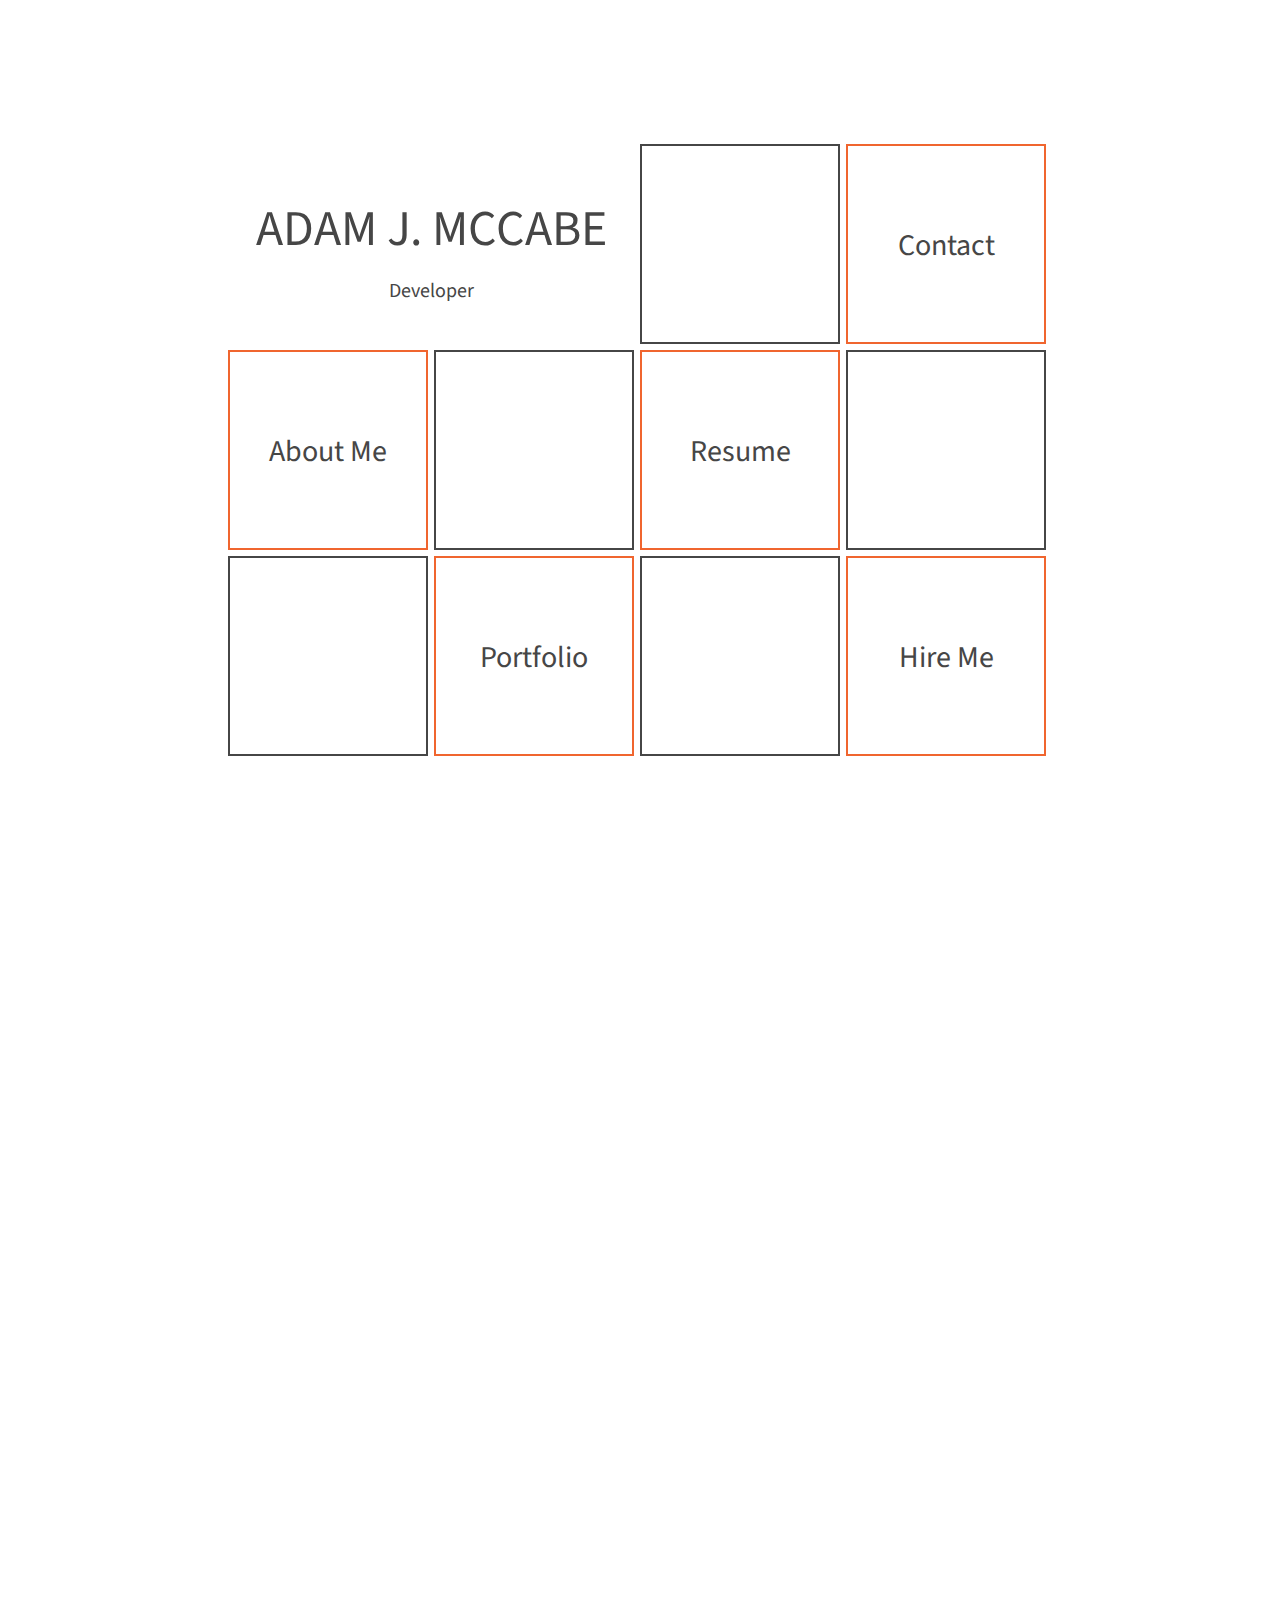
==== commit 8dcce3a1: "renamed main.html to index.html" ====
--- a/index.html
+++ b/index.html
@@ -1,40 +1,180 @@
 <!DOCTYPE html>
 <html>
 <head>
-  <title>Adam McCabe</title>
-  <!-- <link href="stylesheets/base.css" rel="stylesheet"> -->
-  <link href="stylesheets/skeleton.css" rel="stylesheet">
-  <link href="stylesheets/layout.css" rel="stylesheet">
-  <link href="stylesheets/styles.css" rel="stylesheet" />
-
-  <link href='http://fonts.googleapis.com/css?family=Open+Sans+Condensed:300' rel='stylesheet' type='text/css'>
-
-  <link href="http://netdna.bootstrapcdn.com/font-awesome/4.0.3/css/font-awesome.css" rel="stylesheet">
-
-  <meta name="viewport" content="width=device-width"/>
-</head>
+	<title>AdamJMcCabe</title>
+	<link href="stylesheets/styles.css" rel="stylesheet">
+	<link rel="stylesheet" type="text/css" href="stylesheets/jquery.fullPage.css" />
+	<script type="text/javascript" src="javascripts/jquery.js"></script>
+	<script type="text/javascript" src="javascripts/jquery-1.10.2.min.map"></script>
+	<script src="http://ajax.googleapis.com/ajax/libs/jquery/1.8.3/jquery.min.js"></script>
+	<script src="http://ajax.googleapis.com/ajax/libs/jqueryui/1.9.1/jquery-ui.min.js"></script>
+	<script type="text/javascript" src="javascripts/jquery.fullPage.min.js"></script>
+	<script type="text/javascript" src="javascripts/stellar.js"></script>
+	<script type="text/javascript" src="javascripts/scripts.js"></script>
+	<link rel="stylesheet" href="font-awesome/css/font-awesome.min.css">
+	<link href='http://fonts.googleapis.com/css?family=Source+Sans+Pro:300,400' rel='stylesheet' type='text/css'>
+	</head>
 
 <body>
-   
-    <div id="name">
-    <span><a href="index.html">Adam J. McCabe</a></span>
-    </div>
-    
-    <div id="nav_bar" class="container">
-      <div class="home-links sixteen columns">
-        <a href="Adam_McCabe_Resume.pdf" target="_blank">Resume</a>
-        <a href="portfolio.html">Portfolio</a>
-        <a href="contact.html">Contact</a>
-      </div>
+	
+	<div id="home" class="section section-one">
+			<div class="home-container">
+				<div class="name-box white grey-font">
+				<div class="name">
+					ADAM J. MCCABE
+					<p>Developer</p> 
+				</div>
+				</div>
+				<div class="home-border-box grey-border"></div>
+				<div class="home-border-box red-border contact-link about-me-link-two">Contact</div>
+				<div class="home-border-box red-border contact-link about-me-link">About Me</div>
+				<div class="home-border-box grey-border"></div>
+				<a href="Adam_McCabe_Resume.pdf" target="_blank">
+					<div class="home-border-box red-border resume-link">Resume</div>
+				</a>
+				<div class="home-border-box grey-border"></div>
+				<div class="home-border-box grey-border"></div>
+				<div class="home-border-box red-border portfolio-link">Portfolio</div>
+				<div class="home-border-box grey-border"></div>
+				<div class="home-border-box red-border contact-link hire-me-link">Hire Me</div>
+			</div>
+	</div>
+
+	<div id="portfolio" class="section section-two">
+
+    <div class="slide">
+    	<div class="header">
+				<h1 class="white-font">Portfolio</h1>
+			</div>
+			<div class="portfolio-container">
+				<span class="toSlide" data-index="2">
+					<div class="home-box circle light-blue">Rynoq</div>
+				</span>
+				<span class="toSlide" data-index="3">
+					<div class="home-box circle white grey-font">edPeople</div>
+				</span>
+				<span class="toSlide" data-index="4">
+					<div class="home-box circle white grey-font">Flosswords</div>
+				</span>
+				<span class="toSlide" data-index="5">
+					<div class="home-box circle light-blue">CrowdedLands</div>
+				</span>
+			</div>
     </div>
 
+    <div class="slide">
+    	<div class="portfolio-show">
+    		<div class="portfolio-info left">
+		    	<header>
+						<h1>Rynoq Charts</h1>
+					</header>
+					<p>Rynoq charts visualizes and animates stock volatility of individual stocks since the year 2000 or their IPO. Rynoq features both a single stock view page and a comparison (battle) view page.</p> 
+					<p><strong>Technology used:</strong> Ruby, Rails 4, Javascript, mongoDB, d3.js, backbone.js, Yahoo Finance's API</p>
+				</div>
+				<div class="portfolio-info-image left">
+					<a href="http://www.rynoq.com" target="_blank"><img id="bg3-1" src="images/rynoq.png" width="420" height="225" alt="rynoq"/></a>
+				</div>
+			</div>
+    </div>
 
-    <div class='home-image-container'>
-      <div class='home-wind'>
-        <img src="images/less_wind.png">
-        <span>Hi, I'm Adam. </br> I'm a web developer in New York City.</span>
-      </div>
-      <div class='home-image'><img src='images/windmill4.JPG'></div>
-    </div
+    <div class="slide">
+    	<div class="portfolio-show">
+    		<div class="portfolio-info left">
+		    	<header>
+						<h1>edPeople</h1>
+					</header>
+					<p>edPeople 1.0 is a locally-focused professional networking platform for K-12 educators with a vision of retaining good teachers in NYC's schools. This app will allow educators to connect with colleagues, discover job opportunities and actively manage their careers. This site is still under construction. Visit the beta site at edpeople.com.</p>
+					<p><strong>Technology used:</strong> Ruby on Rails, postgreSQL, Linkedin's API and Geocoder.</p>
+				</div>
+				<div class="portfolio-info-image ep-image left">
+					<a href="http://edpeople.herokuapp.com" target="_blank"><img id="bg3-4" src="images/edpeople_home_white.png" width="420" height="225" alt="edPeople"/></a>
+				</div>
+			</div>
+    </div>
+
+    <div class="slide">
+    	<div class="portfolio-show">
+
+    		<div class="portfolio-info left">
+		    	<header>
+						<h1>Flosswords</h1>
+					</header>
+					<p>Flosswords is an infinite photo crossword puzzle that contains words scraped from New York Times headlines and picture clues from Flickr. Instead of word clues, Flossowrds displays pictures that are associated with each crossword answer. Gameplay is controlled fully within the player's browser.</p> 
+					<p><strong>Tecnology used:</strong> Ruby, Ruby on rails, Javascript, postgreSQL, AJAX, Nokogiri, Flickr's API</p>
+				</div>
+				<div class="portfolio-info-image left">
+					<a href="http://flossword.herokuapp.com/" target="_blank"><img id="bg3-2" src="images/flosswords_home.png" width="420" height="225" alt="Flosswords"/></a>
+				</div>
+			</div>
+    </div>
+
+    <div class="slide">
+    	<div class="portfolio-show">
+
+    		<div class="portfolio-info left">
+		    	<header>
+						<h1>Crowded Lands</h1>
+					</header>
+					<p>Crowded Lands visualizes the population density of every country in the world. Simply enter a country for a visual representation of the population density of one square mile.</p> 
+					<p><strong>Technology used:</strong> Ruby, Rails 4, Javascript, mongoDB, d3.js, and Nokogiri</p>
+				</div>
+				<div class="portfolio-info-image left">
+					<a href="http://crowded-lands.herokuapp.com" target="_blank"><img id="bg3-3" src="images/crowded_lands.png" width="420" height="225" alt="Crowded Lands"/></a>
+				</div>
+
+			</div>
+    </div>
+	</div>
+
+	<div id="contact" class="section section-three">
+		<div class="about-me-outer">
+			<div class="about-me-inner">
+			<h1 class="white-font">About me</h1>
+			<p class="white-font">Claritas est etiam processus dynamicus, qui sequitur mutationem consuetudium lectorum. Mirum est notare quam littera gothica, quam nunc putamus parum claram, anteposuerit litterarum formas humanitatis per seacula quarta decima et quinta decima. Eodem modo typi, qui nunc nobis videntur parum clari, fiant sollemnes in futurum.</p> 
+			</div>
+		</div>
+		<div class="contact">
+			<h1 class="grey-font">Contact</h1>
+
+				<div class="contact-box">
+					<div class="font-awesome"><i class="fa fa-envelope fa-3x"></i></div>
+					<div class="info">ajm845@gmail.com</div>
+				</div>
+
+				<div class="contact-box">
+					<div class="font-awesome"><i class="fa fa-phone fa-3x"></i></div>
+					<div class="info">845.598.6900</div>
+				</div>
+
+				<a href="https://github.com/adammcc/" target="_blank">
+					<div class="contact-box">
+						<div class="font-awesome"><i class="fa fa-github-alt fa-3x"></i></div>
+						<div class="info">Github</div>
+					</div>
+				</a>
+
+				<a href="http://www.linkedin.com/in/adamjmccabe" target="_blank">
+					<div class="contact-box">
+						<div class="font-awesome"><i class="fa fa-linkedin-square fa-3x"></i></div>
+						<div class="info">Linkedin</div>
+					</div>
+				</a>
+
+				<a href="https://angel.co/adam-mccabe" target="_blank">
+					<div class="contact-box">
+						<div class="font-awesome"><i class="fa fa-star fa-3x"></i></div>
+						<div class="info">Angel List</div>
+					</div>
+				</a>
+
+				<a href="https://twitter.com/AdamJamesMcCabe" target="_blank">
+					<div class="contact-box">
+						<div class="font-awesome"><i class="fa fa-twitter fa-3x"></i></div>
+						<div class="info">Twitter</div>
+					</div>
+				</a>
+		</div>
+	</div>
 </body>
-</html>
+
+
--- a/stylesheets/styles.css
+++ b/stylesheets/styles.css
@@ -1,238 +1,204 @@
-/************************************************************/
-a {
-  outline: none;
-  text-decoration: none;
-  color: #6b6b6b; }
-
-p {
-  font-size: 1em;
-  line-height: 1.4em;
-  margin-bottom: 20px;
-  color: #6b6b6b; }
-
-#nav_bar {
-  position: relative;
-  color: #6b6b6b;
-  margin: 30px auto;
-  width: 950px;
-  height: 100px;
-  z-index: 6; }
-  #nav_bar a {
-    margin: 0px 100px 0px 100px;
-    font-size: 20px; }
-  #nav_bar a:hover {
-    color: #cf8a05; }
-  #nav_bar h1 {
-    padding: 0px 0px 23px 0px;
-    text-align: center;
-    text-transform: uppercase; }
-  #nav_bar span a {
-    font: bold 40px 'Open Sans Condensed', sans-serif;
-    color: #6b6b6b;
-    width: 300px;
-    margin: 0px 0px 0px 50px;
-    text-align: center;
-    text-transform: uppercase; }
-  #nav_bar li {
-    display: inline;
-    margin: 40px auto;
-    margin-left: 30px;
-    margin-right: 30px;
-    text-align: center; }
-
-.home-links {
-  font: bold 24px 'Open Sans Condensed', sans-serif;
-  font-size: 36px;
-  color: #6b6b6b;
-  padding: 0px 0px 0px 0px;
-  text-align: center;
-  text-transform: uppercase; }
-
-.home-image-container {
-  position: relative;
-  margin: 10px auto;
-  width: 960px;
-  height: 400px;
-  overflow: hidden; }
-
-.home-image img {
-  margin-top: -100px;
-  width: 975px;
-  -webkit-transition: all 1s ease;
-  -moz-transition: all 1s ease;
-  -ms-transition: all 1s ease;
-  -o-transition: all 1s ease;
-  transition: all 1s ease;
-  /*-webkit-transition: all 1s ease;*/
-  /*-webkit-filter: blur(5px);
-  -moz-filter: blur(5px);
-  -ms-filter: blur(5px);
-  -o-filter: blur(5px);
-  filter: blur(5px);*/ }
-
-.home-image img:hover {
-  position: relative;
-  margin-top: -250px;
-  	/*	-webkit-filter: blur(0px);
-  		-moz-filter: blur(0px);
-  		-ms-filter: blur(0px);
-  		-o-filter: blur(0px);
-  		filter: blur(0px);
-  */ }
-
-.home-wind img {
-  padding: 0px;
-  position: absolute;
-  width: 150px;
-  top: 250px;
-  left: 63%;
-  z-index: 99999; }
-.home-wind span {
-  font: bold 24px 'Open Sans Condensed', sans-serif;
-  padding: 0px;
-  position: absolute;
-  width: 175px;
-  top: 250px;
-  left: 80%;
-  color: #fff;
-  z-index: 99999; }
-
-.home-text p {
-  color: white;
-  font-size: 30px; }
-.home-text p:hover {
-  color: #cf8a05; }
-
-#name {
-  width: 290px;
-  position: relative;
-  top: 25px;
-  left: 35%;
-  margin-left: -150px;
-  font: bold 40px 'Open Sans Condensed', sans-serif;
-  color: #6b6b6b;
-  width: 300px;
-  margin: 0px 0px 0px 50px;
-  text-align: center;
-  text-transform: uppercase; }
-
-/******************************CONTACT******************************/
-/*******************************************************************/
-#contact {
-  width: 590px;
-  height: 30px;
-  margin: 40px auto;
-  margin-bottom: 0px;
-  clear: both;
-  font-size: 30px; }
-
-#info_left {
-  text-align: center; }
-
-#info_right {
-  text-align: center; }
-
-#github {
-  position: relative;
-  left: -25%;
-  float: left;
-  height: 180px;
-  width: 180px;
-  background: url("../images/github-256.png") no-repeat;
-  background-size: 180px 180px; }
-
-#linkedin {
-  position: relative;
-  left: -40%;
-  float: left;
-  height: 180px;
-  width: 180px;
-  background: url("../images/linkedin-256.png") no-repeat;
-  background-size: 180px 180px; }
-
-#twitter {
-  position: relative;
-  left: -60%;
-  float: left;
-  height: 180px;
-  width: 180px;
-  background: url("../images/twitter-256.png") no-repeat;
-  background-size: 180px 180px; }
-
-#instagram {
-  position: relative;
-  left: -80%;
-  float: left;
-  height: 180px;
-  width: 180px;
-  background: url("../images/instagram-256.png") no-repeat;
-  background-size: 180px 180px; }
-
-html, body {
-  background: #fff;
-  font-family: 'Open Sans Condensed', sans-serif;
-  font-size: 16px;
-  color: #222; }
-
-.clear {
-  clear: both; }
-
-/*******************************MEDIA*******************************/
-/*******************************************************************/
-@media only screen and (max-width: 480px) {
-  .home-wind span {
-    top: 50px;
-    left: 26%;
-    width: 170px;
-    text-align: center; }
-
-  .home-wind img {
-    top: 200px;
-    left: 29%; }
-
-  .home-links {
-    padding-top: 45px;
-    padding-left: 75px; }
-
-  .home-image-container {
-    margin-left: 53px;
-    width: 350px; }
-
-  .home-image img {
-    margin-left: -150px; }
-
-  .icons {
-    margin-left: 130px;
-    width: 150px; }
-
-  #github {
-    float: none;
-    left: 10%; }
-
-  #linkedin {
-    float: none;
-    left: 10%; }
-
-  #twitter {
-    float: none;
-    left: 10%; }
-
-  #instagram {
-    float: none;
-    left: 10%; }
-
-  #contact {
-    margin-left: 120px;
-    width: 300px;
-    text-align: center; }
-
-  #sun {
-    margin-left: -75px;
-    width: 0px;
-    opacity: 0; }
-
-  #name {
-    top: 0px;
-    left: 8%;
-    position: absolute;
-    margin-bottom: 10px; } }
+* {
+	font-family: 'Source Sans Pro', sans-serif
+}
+
+.left {
+	float: left;
+}
+
+.header {
+	text-align: center;
+	margin: 0 auto;
+}
+
+/*******************************Home***********************************/
+/**********************************************************************/
+.home-box {
+	color: #fff;
+	float: left;
+	font-size: 30px;
+	height: 200px;
+	line-height: 200px;
+	margin: 3px;
+	text-align: center;
+	vertical-align: center;
+	width: 200px;
+}
+
+.name-box {
+	float: left;
+	font-family: 'Source Sans Pro', sans-serif;
+	font-size: 50px;
+	height: 200px;
+	margin: 3px;
+	position: relative;
+	text-align: center;
+	top: 10%;
+	vertical-align: center;
+	width: 406px;
+}
+.name-box p {
+	margin-top: 12px;
+	font-size: 20px;
+}
+
+.name {
+	position: absolute;
+	top: 25%;
+	left: 7%;
+}
+
+.home-box:hover {
+	cursor: pointer;
+}
+
+.home-border-box {
+	color: #464646;
+	float: left;
+	font-size: 30px;
+	height: 196px;
+	line-height: 200px;
+	margin: 3px;
+	text-align: center;
+	width: 196px;
+}
+
+.home-border-box.red-border:hover {
+	color: #fff;
+	background-color: #f0652f;
+	cursor: pointer;
+}
+
+.home-container {
+	margin: 0 auto;
+	width: 830px;
+}
+
+/*****************************Portfolio********************************/
+/**********************************************************************/
+
+.portfolio-container {
+	margin: 0 auto;
+	width: 418px;
+}
+
+.portfolio-show {
+	background-color: #fff;
+	color: #464646;
+	height: 450px;
+	margin: 0 auto;
+	padding: 40px;
+	position: relative;
+	width: 750px;
+}
+
+.portfolio-info {
+	background-color: #464646;
+	border: 2px solid #464646;
+	color: #fff;
+	font-family: 'Source Sans Pro', sans-serif !important;
+	font-size: 16px;
+	left: 4%;
+	padding: 10px;
+	position: absolute;
+	top: 6%;
+	width: 280px;
+}
+
+.portfolio-info-image {
+	bottom: 6%;
+	position: absolute;
+	right: 5%;
+}
+
+.circle {
+	border-radius: 100%;
+}
+
+.ep-image {
+	border: 1px solid #464646;
+}
+
+/*******************************Contact**********************************/
+/**********************************************************************/
+.about-me-inner {
+	padding: 30px;
+	margin: 0px 0px 100px 22%;
+	width: 700px;
+}
+.about-me-outer {
+	background-color: #689aca;
+	height: 300px;
+	margin-top: -53px;
+	width: 100%;
+}
+
+.contact {
+	margin: 0px 0px 0px 22%;
+	padding: 30px;
+	width: 700px;
+}
+
+.contact-box {
+	color: #464646;
+	float: left;
+	font-size: 18px;
+	height: 100px;
+	margin: 3px;
+	text-align: center;
+	width: 200px;
+}
+
+.info {
+	margin-top: 0px;
+}
+
+.font-awesome {
+	color: #e74c3c;
+}
+
+/*******************************Color**********************************/
+/**********************************************************************/
+.red-border {
+	border: 2px solid #f0652f;
+}
+
+.light-blue {
+	background-color: #689aca; 
+}
+
+.white {
+	background-color: #fff;
+}
+
+.white-font {
+	color: #fff !important;
+}
+
+.grey-font {
+	color: #464646 !important;
+} 
+
+.grey-border {
+	border: 2px solid #464646;
+}
+
+.section-one {
+	background-color: #fff;
+}
+.section-two {
+	background-color: #464646;
+}
+
+.section-three {
+	background-color: #fff;
+}
+
+
+
+
+
+
+
+
+
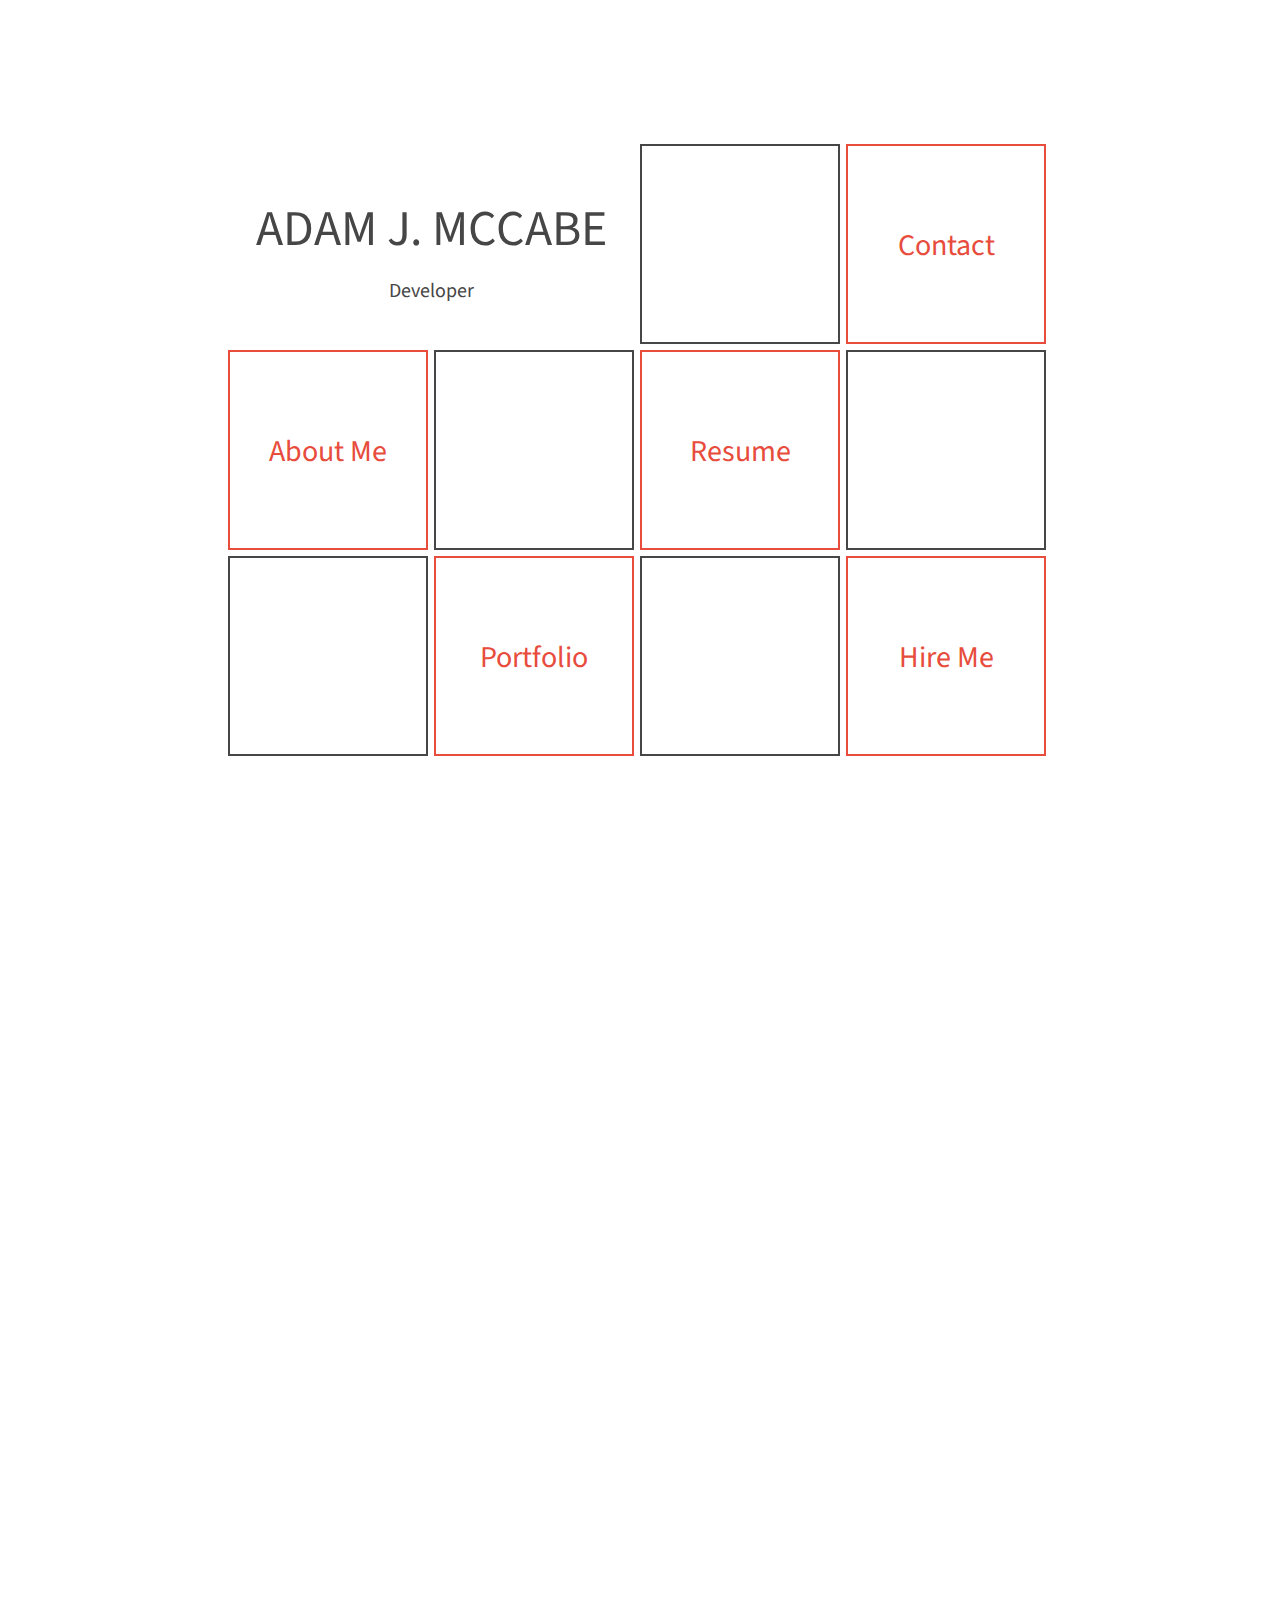
==== commit 44fc1e97: "edited the about me section" ====
--- a/index.html
+++ b/index.html
@@ -13,11 +13,12 @@
 	<script type="text/javascript" src="javascripts/scripts.js"></script>
 	<link rel="stylesheet" href="font-awesome/css/font-awesome.min.css">
 	<link href='http://fonts.googleapis.com/css?family=Source+Sans+Pro:300,400' rel='stylesheet' type='text/css'>
-	</head>
+</head>
 
 <body>
 	
 	<div id="home" class="section section-one">
+
 			<div class="home-container">
 				<div class="name-box white grey-font">
 				<div class="name">
@@ -38,11 +39,22 @@
 				<div class="home-border-box grey-border"></div>
 				<div class="home-border-box red-border contact-link hire-me-link">Hire Me</div>
 			</div>
-	</div>
+		</div>
 
 	<div id="portfolio" class="section section-two">
+			<div class="home-link nav-white">
+				<i class="fa fa-home"></i>
+			</div>
+			<div class="portfolio-link nav-white">
+				<i class="fa fa-briefcase"></i>
+			</div>
+			<div class="contact-link nav-white">
+				<i class="fa fa-phone"></i>
+			</div>
+		
 
     <div class="slide">
+
     	<div class="header">
 				<h1 class="white-font">Portfolio</h1>
 			</div>
@@ -94,7 +106,6 @@
 
     <div class="slide">
     	<div class="portfolio-show">
-
     		<div class="portfolio-info left">
 		    	<header>
 						<h1>Flosswords</h1>
@@ -110,7 +121,6 @@
 
     <div class="slide">
     	<div class="portfolio-show">
-
     		<div class="portfolio-info left">
 		    	<header>
 						<h1>Crowded Lands</h1>
@@ -121,16 +131,16 @@
 				<div class="portfolio-info-image left">
 					<a href="http://crowded-lands.herokuapp.com" target="_blank"><img id="bg3-3" src="images/crowded_lands.png" width="420" height="225" alt="Crowded Lands"/></a>
 				</div>
-
 			</div>
     </div>
 	</div>
 
 	<div id="contact" class="section section-three">
+
 		<div class="about-me-outer">
 			<div class="about-me-inner">
 			<h1 class="white-font">About me</h1>
-			<p class="white-font">Claritas est etiam processus dynamicus, qui sequitur mutationem consuetudium lectorum. Mirum est notare quam littera gothica, quam nunc putamus parum claram, anteposuerit litterarum formas humanitatis per seacula quarta decima et quinta decima. Eodem modo typi, qui nunc nobis videntur parum clari, fiant sollemnes in futurum.</p> 
+			<p class="white-font">Hi, I&#39;m Adam. I&#39;m a web developer in New York City. I enjoy learning new things and finding elegant solutions to problems. Before I became a developer, I was a high school math teacher in the Bronx. I currently work in Rails and Javascript, and  I&#39;m interested in any project that presents an interesting challenge, fills a compelling need, and/or calls upon creative thinking.</p> 
 			</div>
 		</div>
 		<div class="contact">
--- a/stylesheets/styles.css
+++ b/stylesheets/styles.css
@@ -11,6 +11,32 @@
 	margin: 0 auto;
 }
 
+.nav-white {
+	color: #fff;
+	font-size: 30px;
+	position: fixed;
+	top: 4%;
+	z-index: 99;
+}
+
+.nav-white:hover {
+	color: #e74c3c;
+}
+
+.home-link {
+	cursor: pointer;
+	left: 85%;
+}
+
+.portfolio-link {
+	cursor: pointer;
+	left: 89%;
+}
+
+.contact-link {
+	cursor: pointer;
+	left: 93%;
+}
 /*******************************Home***********************************/
 /**********************************************************************/
 .home-box {
@@ -53,7 +79,7 @@
 }
 
 .home-border-box {
-	color: #464646;
+	color: #e74c3c;
 	float: left;
 	font-size: 30px;
 	height: 196px;
@@ -65,7 +91,7 @@
 
 .home-border-box.red-border:hover {
 	color: #fff;
-	background-color: #f0652f;
+	background-color: #e74c3c;
 	cursor: pointer;
 }
 
@@ -85,7 +111,7 @@
 .portfolio-show {
 	background-color: #fff;
 	color: #464646;
-	height: 450px;
+	height: 400px;
 	margin: 0 auto;
 	padding: 40px;
 	position: relative;
@@ -119,24 +145,28 @@
 	border: 1px solid #464646;
 }
 
-/*******************************Contact**********************************/
+/*******************************Contact********************************/
 /**********************************************************************/
 .about-me-inner {
-	padding: 30px;
-	margin: 0px 0px 100px 22%;
+	position: relative;
+	top: 15%;
+	margin: 0px 0px 0px 23%;
 	width: 700px;
 }
+
 .about-me-outer {
+	position: absolute;
 	background-color: #689aca;
-	height: 300px;
-	margin-top: -53px;
+	height: 45%;
+	top: 0px;
 	width: 100%;
 }
 
 .contact {
-	margin: 0px 0px 0px 22%;
-	padding: 30px;
-	width: 700px;
+	height: 55%;
+	position: absolute;
+	margin: 0px 0px 0px 23%;
+	width: 900px;
 }
 
 .contact-box {
@@ -144,9 +174,9 @@
 	float: left;
 	font-size: 18px;
 	height: 100px;
-	margin: 3px;
-	text-align: center;
-	width: 200px;
+	margin-right: 120px;
+	text-align: center;
+	width: 150px;
 }
 
 .info {
@@ -160,7 +190,7 @@
 /*******************************Color**********************************/
 /**********************************************************************/
 .red-border {
-	border: 2px solid #f0652f;
+	border: 2px solid #e74c3c;
 }
 
 .light-blue {
@@ -188,17 +218,18 @@
 }
 .section-two {
 	background-color: #464646;
+	margin: 0px;
 }
 
 .section-three {
 	background-color: #fff;
-}
-
-
-
-
-
-
-
-
-
+	margin: 0px;
+}
+
+
+
+
+
+
+
+
